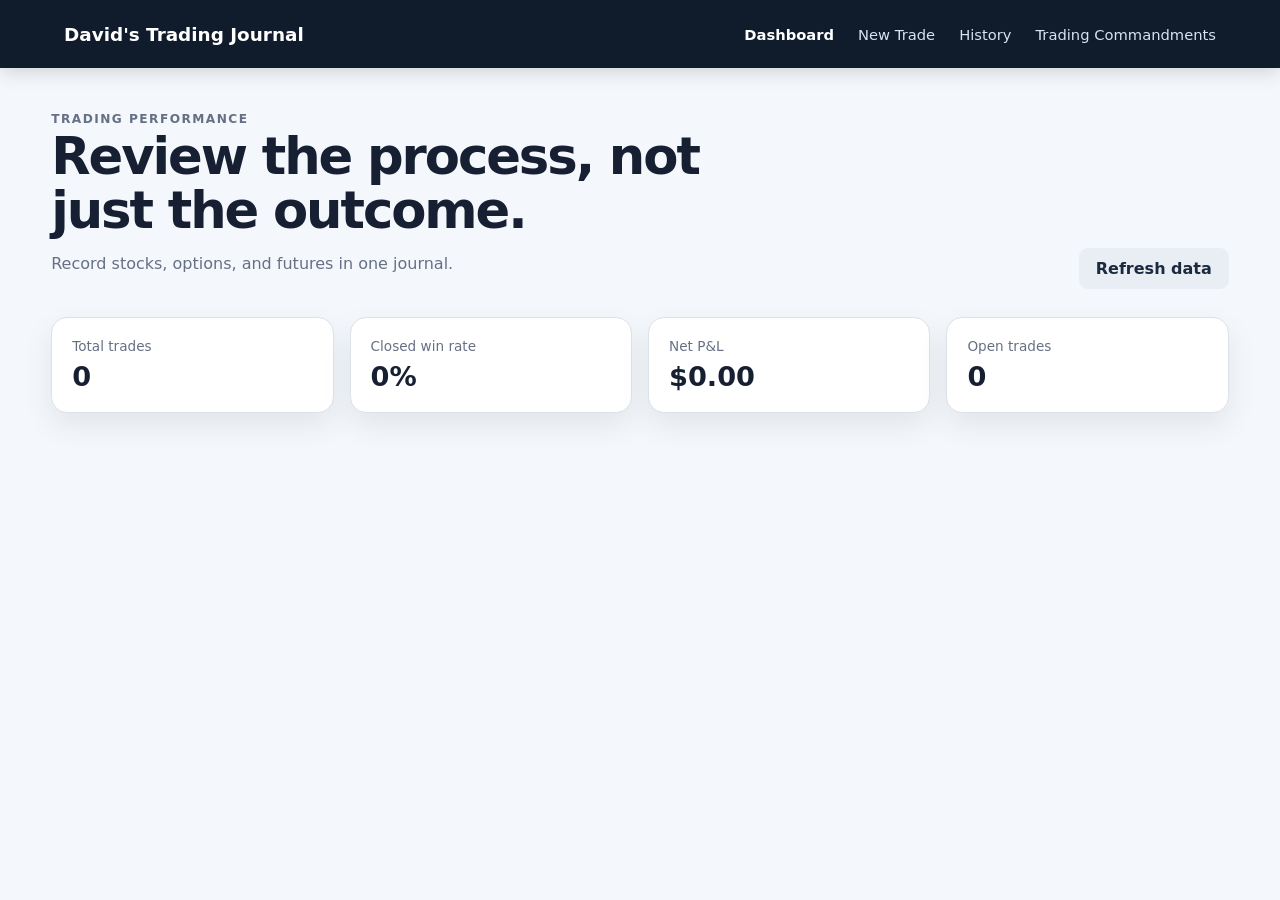
==== src/main/resources/static/index.html @ 8f7db121 "Initial trade journal application" ====
<!doctype html>
<html lang="en">
<head>
  <meta charset="UTF-8">
  <meta name="viewport" content="width=device-width, initial-scale=1.0">
  <title>David's Trading Journal</title>
  <link rel="stylesheet" href="css/styles.css">
</head>
<body>
  <header class="topbar">
    <a class="brand" href="#">David's Trading Journal</a>
    <nav aria-label="Main navigation">
      <a href="#dashboard" data-view-target="dashboard">Dashboard</a>
      <a href="#new-trade" data-view-target="new-trade">New Trade</a>
      <a href="#trade-history" data-view-target="trade-history">History</a>
      <a href="#commandments" data-view-target="commandments">Trading Commandments</a>
    </nav>
  </header>

  <main class="page-shell">
    <section id="dashboard" class="hero view-section" data-view="dashboard">
      <div>
        <p class="eyebrow">Trading performance</p>
        <h1>Review the process, not just the outcome.</h1>
        <p>Record stocks, options, and futures in one journal.</p>
      </div>
      <button id="refreshButton" class="secondary-button" type="button">Refresh data</button>
    </section>

    <section class="stats-grid view-section" data-view="dashboard" aria-label="Trading summary">
      <article class="stat-card"><span>Total trades</span><strong id="totalTrades">0</strong></article>
      <article class="stat-card"><span>Closed win rate</span><strong id="winRate">0%</strong></article>
      <article class="stat-card"><span>Net P&amp;L</span><strong id="netProfitLoss">$0.00</strong></article>
      <article class="stat-card"><span>Open trades</span><strong id="openTrades">0</strong></article>
    </section>

    <section id="new-trade" class="panel view-section hidden" data-view="new-trade">
      <div class="section-heading">
        <div><p class="eyebrow">Journal entry</p><h2>Add a trade</h2></div>
        <p>Required fields are marked with an asterisk.</p>
      </div>

      <div id="formMessage" class="message hidden" role="status"></div>

      <form id="tradeForm">
        <div class="form-grid">
          <label>Symbol *<input id="symbol" name="symbol" maxlength="25" placeholder="QQQ" required></label>
          <label>Asset type *
            <select id="assetType" name="assetType" required>
              <option value="STOCK">Stock</option><option value="OPTION" selected>Option</option><option value="FUTURE">Future</option>
            </select>
          </label>
          <label>Direction *
            <select id="direction" name="direction" required><option value="LONG">Long</option><option value="SHORT">Short</option></select>
          </label>
          <label>Status *
            <select id="status" name="status" required><option value="PLANNED">Planned</option><option value="OPEN">Open</option><option value="CLOSED" selected>Closed</option><option value="CANCELLED">Cancelled</option></select>
          </label>

          <label class="option-field">Call or put *
            <select id="optionType" name="optionType"><option value="CALL">Call</option><option value="PUT">Put</option></select>
          </label>
          <label class="option-field">Strike price *<input id="strikePrice" name="strikePrice" type="number" min="0" step="0.01" placeholder="600.00"></label>
          <label class="derivative-field">Expiration date *<input id="expirationDate" name="expirationDate" type="date"></label>
          <label class="derivative-field">Contract code<input id="contractCode" name="contractCode" placeholder="QQQ-600-CALL"></label>

          <label>Quantity *<input id="quantity" name="quantity" type="number" min="1" step="1" value="1" required></label>
          <label>Multiplier *<input id="contractMultiplier" name="contractMultiplier" type="number" min="0.0001" step="0.0001" value="100" required></label>
          <label>Trade date *<input id="tradeDate" name="tradeDate" type="date" required></label>
          <label>Timeframe<input id="timeframe" name="timeframe" placeholder="5m"></label>

          <label>Entry time *<input id="entryTime" name="entryTime" type="time" step="1" required></label>
          <label>Exit time<input id="exitTime" name="exitTime" type="time" step="1"></label>
          <label>Entry price *<input id="entryPrice" name="entryPrice" type="number" min="0.0001" step="0.0001" required></label>
          <label>Exit price<input id="exitPrice" name="exitPrice" type="number" min="0.0001" step="0.0001"></label>

          <label>Fees<input id="fees" name="fees" type="number" min="0" step="0.01" value="0"></label>
          <label>Stop loss<input id="stopLoss" name="stopLoss" type="number" min="0" step="0.0001"></label>
          <label>Target price<input id="targetPrice" name="targetPrice" type="number" min="0" step="0.0001"></label>
          <label>Setup<input id="setup" name="setup" placeholder="First 15m breakout"></label>

          <label class="full-width">Notes<textarea id="notes" name="notes" rows="3" placeholder="What did you see, execute well, or want to improve?"></textarea></label>
        </div>
        <div class="form-actions"><button class="primary-button" type="submit">Save trade</button><button id="resetButton" class="secondary-button" type="reset">Clear form</button></div>
      </form>
    </section>

    <section id="trade-history" class="panel view-section hidden" data-view="trade-history">
      <div class="section-heading">
        <div><p class="eyebrow">Trade history</p><h2>Recent trades</h2></div>
        <label class="filter-label">Asset filter
          <select id="assetFilter"><option value="ALL">All assets</option><option value="STOCK">Stocks</option><option value="OPTION">Options</option><option value="FUTURE">Futures</option></select>
        </label>
      </div>
      <div id="tableMessage" class="message hidden" role="status"></div>
      <div class="table-wrapper">
        <table>
          <thead><tr><th>Date</th><th>Symbol</th><th>Asset</th><th>Direction</th><th>Quantity</th><th>Entry</th><th>Exit</th><th>Status</th><th>P&amp;L</th><th></th></tr></thead>
          <tbody id="tradeTableBody"></tbody>
        </table>
      </div>
      <p id="emptyState" class="empty-state hidden">No trades match this view yet.</p>
    </section>

    <section id="commandments" class="commandments-view view-section hidden" data-view="commandments">
      <div class="commandments-header">
        <p class="terminal-label">DAVID'S TRADING OPERATING SYSTEM</p>
        <h2>Trading Commandments</h2>
        <blockquote>“Never make a realized mistake twice. Limit our emotionally driven mishaps.”</blockquote>
      </div>
      <div class="terminal-notepad">
        <div class="terminal-bar">
          <div class="terminal-lights" aria-hidden="true"><span></span><span></span><span></span></div>
          <span>trading-commandments.txt</span>
          <span id="notesSaveStatus">Saved locally</span>
        </div>
        <label class="sr-only" for="commandmentNotes">Trading commandments notes</label>
        <textarea id="commandmentNotes" spellcheck="true" placeholder="> Write the rules that protect your capital and decision-making...&#10;&#10;1. Wait for confirmation.&#10;2. Respect the first 15-minute range.&#10;3. Never chase an entry."></textarea>
        <div class="terminal-footer">
          <span>Notes save automatically on this device.</span>
          <button id="clearNotesButton" class="terminal-button" type="button">Clear notes</button>
        </div>
      </div>
    </section>
  </main>

  <script src="js/app.js"></script>
</body>
</html>
---- src/main/resources/static/css/styles.css ----
:root {
  --navy: #101c2c; --navy-light: #1b2a40; --blue: #2563eb; --blue-dark: #1d4ed8;
  --page: #f4f7fb; --card: #ffffff; --text: #172033; --muted: #667085;
  --border: #dbe2ea; --green: #11875d; --red: #c13b45; --shadow: 0 12px 30px rgba(16, 28, 44, .08);
}
* { box-sizing: border-box; }
html { scroll-behavior: smooth; }
body { margin: 0; background: var(--page); color: var(--text); font-family: Inter, ui-sans-serif, system-ui, -apple-system, BlinkMacSystemFont, "Segoe UI", sans-serif; }
.topbar { position: sticky; top: 0; z-index: 5; min-height: 68px; display: flex; align-items: center; justify-content: space-between; padding: 0 5vw; background: var(--navy); box-shadow: 0 4px 18px rgba(0,0,0,.15); }
.brand { color: white; text-decoration: none; font-size: 1.15rem; font-weight: 800; }
nav { display: flex; gap: 1.5rem; }
nav a { color: #d9e2ef; text-decoration: none; font-size: .92rem; }
nav a:hover { color: white; }
nav a.active { color: white; font-weight: 800; }
.view-section { animation: view-in .22s ease-out; }
@keyframes view-in { from { opacity: 0; transform: translateY(5px); } to { opacity: 1; transform: translateY(0); } }
.page-shell { width: min(1180px, 92vw); margin: 0 auto; padding: 44px 0 70px; }
.hero { display: flex; align-items: end; justify-content: space-between; gap: 24px; margin-bottom: 28px; }
.hero h1 { max-width: 720px; margin: 4px 0 8px; font-size: clamp(2rem, 4vw, 3.25rem); line-height: 1.05; letter-spacing: -.04em; }
.hero p { color: var(--muted); }
.eyebrow { margin: 0; color: var(--blue); font-size: .76rem; font-weight: 800; letter-spacing: .12em; text-transform: uppercase; }
.stats-grid { display: grid; grid-template-columns: repeat(4, 1fr); gap: 16px; margin-bottom: 24px; }
.stat-card, .panel { background: var(--card); border: 1px solid var(--border); border-radius: 16px; box-shadow: var(--shadow); }
.stat-card { padding: 20px; }
.stat-card span { display: block; margin-bottom: 7px; color: var(--muted); font-size: .85rem; }
.stat-card strong { font-size: 1.7rem; }
.panel { margin-top: 24px; padding: 28px; }
.section-heading { display: flex; justify-content: space-between; align-items: end; gap: 18px; margin-bottom: 24px; }
.section-heading h2 { margin: 4px 0 0; }
.section-heading > p { margin: 0; color: var(--muted); font-size: .85rem; }
.form-grid { display: grid; grid-template-columns: repeat(4, 1fr); gap: 18px; }
label { display: grid; gap: 7px; color: #344054; font-size: .83rem; font-weight: 700; }
input, select, textarea { width: 100%; border: 1px solid var(--border); border-radius: 9px; background: white; color: var(--text); padding: 11px 12px; font: inherit; outline: none; }
input:focus, select:focus, textarea:focus { border-color: var(--blue); box-shadow: 0 0 0 3px rgba(37,99,235,.12); }
textarea { resize: vertical; }
.full-width { grid-column: 1 / -1; }
.form-actions { display: flex; gap: 12px; margin-top: 22px; }
button { border: 0; border-radius: 9px; padding: 11px 17px; font: inherit; font-weight: 750; cursor: pointer; }
.primary-button { background: var(--blue); color: white; }
.primary-button:hover { background: var(--blue-dark); }
.secondary-button { background: #e9eef5; color: var(--navy-light); }
.message { margin-bottom: 20px; border-radius: 9px; padding: 12px 14px; font-size: .9rem; }
.message.success { background: #e7f6ef; color: #116b4b; }
.message.error { background: #fdecec; color: #9f2933; }
.filter-label { min-width: 150px; }
.table-wrapper { overflow-x: auto; }
table { width: 100%; border-collapse: collapse; white-space: nowrap; }
th, td { border-bottom: 1px solid var(--border); padding: 14px 12px; text-align: left; font-size: .88rem; }
th { color: var(--muted); font-size: .75rem; letter-spacing: .04em; text-transform: uppercase; }
.profit { color: var(--green); font-weight: 800; }
.loss { color: var(--red); font-weight: 800; }
.delete-button { background: transparent; color: var(--red); padding: 7px; }
.empty-state { padding: 24px; color: var(--muted); text-align: center; }
.commandments-view { max-width: 960px; margin: 8px auto 0; }
.commandments-header { margin-bottom: 22px; text-align: center; }
.commandments-header h2 { margin: 6px 0 14px; font-size: clamp(2rem, 5vw, 3.5rem); letter-spacing: -.04em; }
.commandments-header blockquote { max-width: 760px; margin: 0 auto; color: #475467; font-size: clamp(1rem, 2vw, 1.2rem); font-style: italic; line-height: 1.6; }
.terminal-label { margin: 0; color: var(--green); font-family: "SFMono-Regular", Consolas, monospace; font-size: .75rem; font-weight: 800; letter-spacing: .12em; }
.terminal-notepad { overflow: hidden; border: 1px solid #263d31; border-radius: 14px; background: #070a08; box-shadow: 0 22px 50px rgba(0,0,0,.25); }
.terminal-bar { min-height: 44px; display: grid; grid-template-columns: 1fr auto 1fr; align-items: center; gap: 14px; padding: 0 16px; border-bottom: 1px solid #1a2a20; background: #111713; color: #8d9d92; font-family: "SFMono-Regular", Consolas, monospace; font-size: .72rem; }
.terminal-bar > :last-child { justify-self: end; color: #4fc77d; }
.terminal-lights { display: flex; gap: 7px; }
.terminal-lights span { width: 10px; height: 10px; border-radius: 50%; background: #ff5f57; }
.terminal-lights span:nth-child(2) { background: #febc2e; }
.terminal-lights span:nth-child(3) { background: #28c840; }
#commandmentNotes { min-height: 480px; display: block; border: 0; border-radius: 0; background: #070a08; color: #56e27f; caret-color: #8bffac; padding: 28px; font-family: "SFMono-Regular", Menlo, Monaco, Consolas, monospace; font-size: 1rem; line-height: 1.75; text-shadow: 0 0 8px rgba(86,226,127,.18); }
#commandmentNotes::placeholder { color: #3e8052; opacity: .85; }
#commandmentNotes:focus { border: 0; box-shadow: inset 0 0 0 1px #2a7140; }
.terminal-footer { display: flex; align-items: center; justify-content: space-between; gap: 16px; padding: 12px 18px; border-top: 1px solid #1a2a20; background: #0d120f; color: #718078; font-family: "SFMono-Regular", Consolas, monospace; font-size: .72rem; }
.terminal-button { border: 1px solid #285e39; background: transparent; color: #56e27f; padding: 7px 11px; font-family: inherit; font-size: .72rem; }
.terminal-button:hover { background: #102819; }
.sr-only { position: absolute; width: 1px; height: 1px; overflow: hidden; clip: rect(0,0,0,0); white-space: nowrap; }
.hidden { display: none !important; }
@media (max-width: 900px) { .stats-grid, .form-grid { grid-template-columns: repeat(2, 1fr); } }
@media (max-width: 620px) {
  .topbar { align-items: flex-start; flex-direction: column; gap: 10px; padding-top: 15px; padding-bottom: 15px; }
  nav { gap: 1rem; flex-wrap: wrap; }
  .hero, .section-heading { align-items: flex-start; flex-direction: column; }
  .stats-grid, .form-grid { grid-template-columns: 1fr; }
  .full-width { grid-column: auto; }
  .panel { padding: 20px; }
  .terminal-bar { grid-template-columns: 1fr auto; }
  .terminal-bar > :nth-child(2) { display: none; }
  #commandmentNotes { min-height: 420px; padding: 20px; }
}
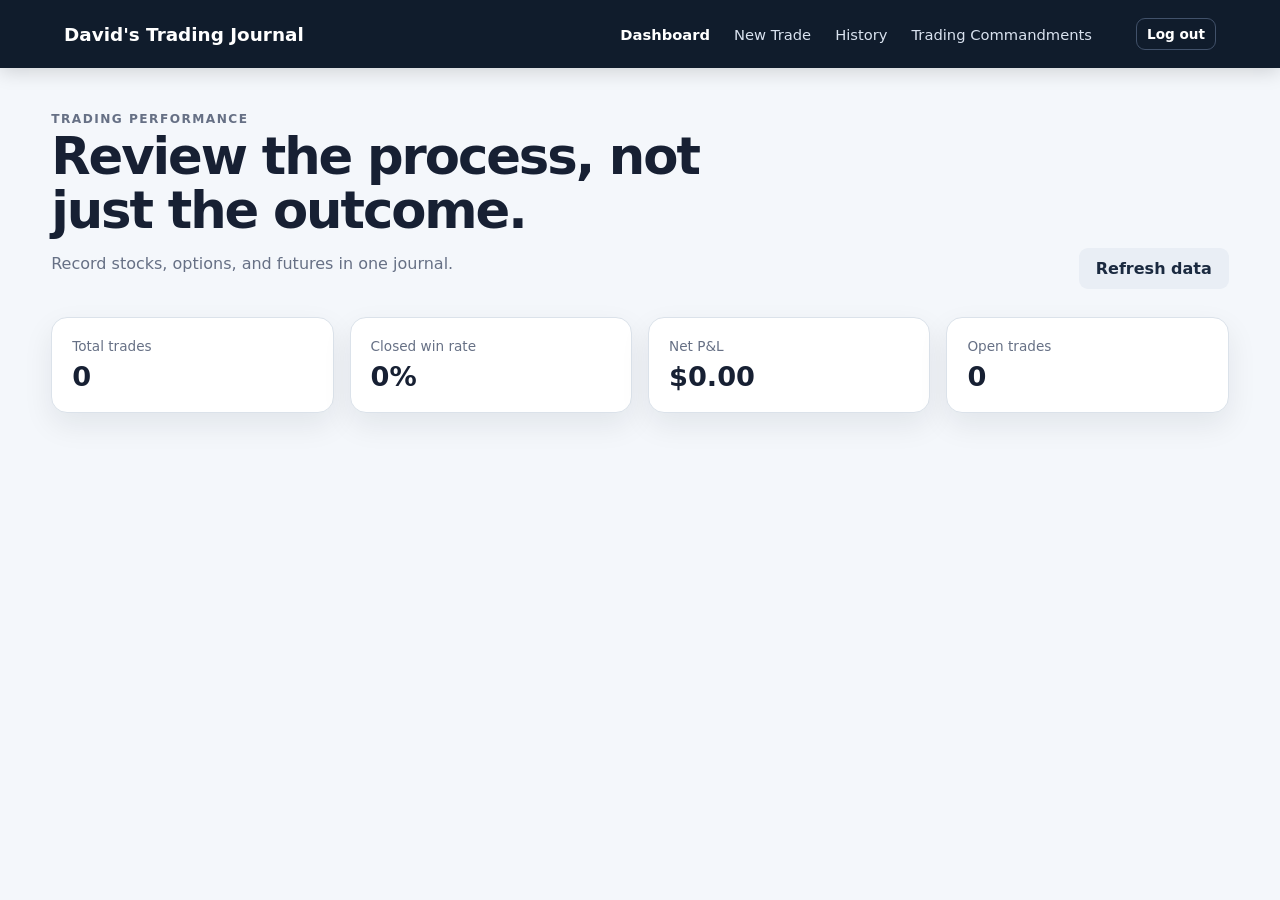
==== commit 96ee2206: "Add secure user authentication" ====
--- a/src/main/resources/static/index.html
+++ b/src/main/resources/static/index.html
@@ -9,12 +9,18 @@
 <body>
   <header class="topbar">
     <a class="brand" href="#">David's Trading Journal</a>
-    <nav aria-label="Main navigation">
-      <a href="#dashboard" data-view-target="dashboard">Dashboard</a>
-      <a href="#new-trade" data-view-target="new-trade">New Trade</a>
-      <a href="#trade-history" data-view-target="trade-history">History</a>
-      <a href="#commandments" data-view-target="commandments">Trading Commandments</a>
-    </nav>
+    <div class="topbar-actions">
+      <nav aria-label="Main navigation">
+        <a href="#dashboard" data-view-target="dashboard">Dashboard</a>
+        <a href="#new-trade" data-view-target="new-trade">New Trade</a>
+        <a href="#trade-history" data-view-target="trade-history">History</a>
+        <a href="#commandments" data-view-target="commandments">Trading Commandments</a>
+      </nav>
+      <div class="account-menu">
+        <span id="currentUserName"></span>
+        <button id="logoutButton" class="logout-button" type="button">Log out</button>
+      </div>
+    </div>
   </header>
 
   <main class="page-shell">
--- a/src/main/resources/static/css/styles.css
+++ b/src/main/resources/static/css/styles.css
@@ -12,6 +12,11 @@
 nav a { color: #d9e2ef; text-decoration: none; font-size: .92rem; }
 nav a:hover { color: white; }
 nav a.active { color: white; font-weight: 800; }
+.topbar-actions, .account-menu { display: flex; align-items: center; }
+.topbar-actions { gap: 2rem; }
+.account-menu { gap: .75rem; color: #d9e2ef; font-size: .85rem; }
+.logout-button { border: 1px solid #41516a; background: transparent; color: white; padding: 7px 10px; }
+.logout-button:hover { background: #1b2a40; }
 .view-section { animation: view-in .22s ease-out; }
 @keyframes view-in { from { opacity: 0; transform: translateY(5px); } to { opacity: 1; transform: translateY(0); } }
 .page-shell { width: min(1180px, 92vw); margin: 0 auto; padding: 44px 0 70px; }
@@ -71,6 +76,22 @@
 .terminal-button:hover { background: #102819; }
 .sr-only { position: absolute; width: 1px; height: 1px; overflow: hidden; clip: rect(0,0,0,0); white-space: nowrap; }
 .hidden { display: none !important; }
+.auth-page { min-height: 100vh; background: linear-gradient(135deg, #0b1422 0%, #162b49 48%, #f4f7fb 48%); }
+.auth-shell { width: min(1080px, 92vw); min-height: 100vh; margin: 0 auto; display: grid; grid-template-columns: 1.05fr .95fr; align-items: center; gap: clamp(40px, 8vw, 100px); padding: 50px 0; }
+.auth-intro { color: white; }
+.auth-intro .eyebrow { color: #7da7ff; }
+.auth-intro h1 { max-width: 560px; margin: 10px 0 18px; font-size: clamp(2.6rem, 6vw, 4.8rem); line-height: .98; letter-spacing: -.055em; }
+.auth-intro > p:not(.eyebrow) { max-width: 540px; color: #c5d2e4; font-size: 1.08rem; line-height: 1.7; }
+.auth-intro ul { display: grid; gap: 12px; margin: 30px 0 0; padding: 0; list-style: none; color: #dce6f4; }
+.auth-intro li::before { content: "✓"; margin-right: 10px; color: #56e27f; font-weight: 900; }
+.auth-card { border: 1px solid var(--border); border-radius: 20px; background: white; box-shadow: 0 30px 70px rgba(7, 18, 34, .22); padding: clamp(26px, 5vw, 44px); }
+.auth-card h2 { margin: 6px 0 24px; font-size: 1.8rem; letter-spacing: -.03em; }
+.auth-card form { display: grid; gap: 18px; }
+.auth-card small { color: var(--muted); font-weight: 500; }
+.auth-tabs { display: grid; grid-template-columns: 1fr 1fr; gap: 6px; margin-bottom: 28px; border-radius: 11px; background: #edf1f6; padding: 5px; }
+.auth-tab { background: transparent; color: var(--muted); }
+.auth-tab.active { background: white; color: var(--navy); box-shadow: 0 2px 8px rgba(16, 28, 44, .1); }
+.auth-submit { width: 100%; margin-top: 4px; }
 @media (max-width: 900px) { .stats-grid, .form-grid { grid-template-columns: repeat(2, 1fr); } }
 @media (max-width: 620px) {
   .topbar { align-items: flex-start; flex-direction: column; gap: 10px; padding-top: 15px; padding-bottom: 15px; }
@@ -82,4 +103,13 @@
   .terminal-bar { grid-template-columns: 1fr auto; }
   .terminal-bar > :nth-child(2) { display: none; }
   #commandmentNotes { min-height: 420px; padding: 20px; }
+  .topbar-actions { width: 100%; align-items: flex-start; flex-direction: column; gap: 12px; }
+  .account-menu { width: 100%; justify-content: space-between; }
 }
+@media (max-width: 780px) {
+  .auth-page { background: var(--page); }
+  .auth-shell { grid-template-columns: 1fr; align-content: center; gap: 30px; padding: 32px 0; }
+  .auth-intro { border-radius: 18px; background: var(--navy); padding: 28px; }
+  .auth-intro h1 { font-size: 2.5rem; }
+  .auth-intro ul { display: none; }
+}
